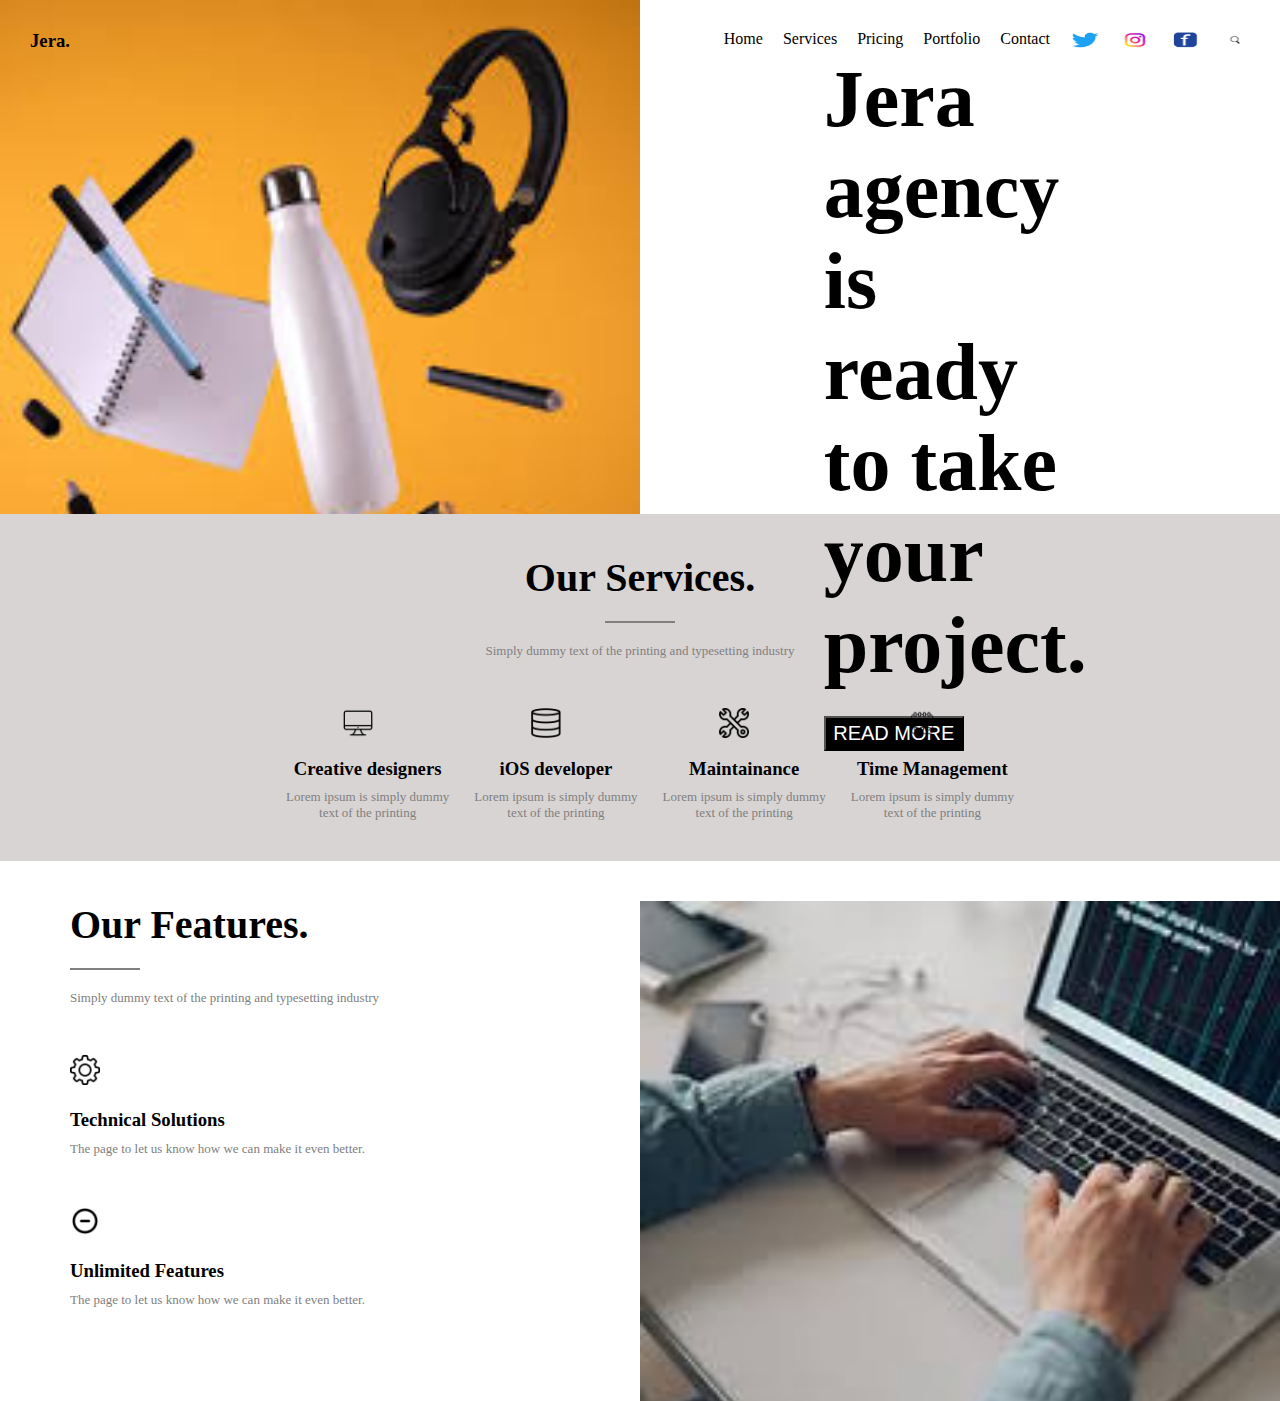
==== index.html @ 4eaf5408 "Jera project" ====
<!DOCTYPE html>
<html lang="en">

<head>
  <meta charset="UTF-8">
  <meta name="viewport" content="width=device-width, initial-scale=1.0">
  <title>Document</title>
  <link rel="stylesheet" href="style.css">
</head>

<body>
  <div class="container">
    <main class="card">
      <section class="firstsection">
        <div>
          <h3>Jera.</h3>
        </div>
        <div class="links">
          <nav>
            <a href="#">Home</a>
            <a href="#">Services</a>
            <a href="#">Pricing</a>
            <a href="#">Portfolio</a>
            <a href="#">Contact</a>
            <a href="#" target="_blank">
              <img class="icon" src="images/twitter.png" alt="Twitter Icon">
            </a>
            <a href="https://www.instagram.com/jadkhawand_/" target="_blank">
              <img class="icon" src="images/3621435.png" alt="Instagram Icon">
            </a>
            <a href="#" target="_blank">
              <img class="icon" src="images/facebook.png" alt="Facebook Icon">
            </a>
            <a href="#" target="_blank">
              <img class="icon" src="images/search.png" alt="Instagram Icon">
            </a>
          </nav>
          <div class=cardheader>
            <div class="textcard">
              <h1>Jera agency is ready to take your project.</h1>
            </div>
            <button>READ MORE</button>
          </div>
        </div>
      </section>
      <section class="secondsection">
        <div class="secondheader">
          <h1 class="text">Our Services.</h1>
          <hr>



          <div class="paragraph">
            <p>Simply dummy text of the printing and typesetting industry</p>
          </div>
        </div>
        <div class="cards">
          <div class="firstcard">
            <img class="icon1" src="images/images22222.png" alt="laptop image">

            <div class="title">
              <h3 class="cardT">Creative designers</h3>
            </div>
            <div class="paragraph">
              <p class="cardp"><span>Lorem ipsum is simply dummy </span><span>text of the printing</span></p>
            </div>
          </div>

          <div class="firstcard">
            <img class="icon1" src="images/download.png" alt="laptop image">

            <div class="title">
              <h3 class="cardT">iOS developer</h3>
            </div>
            <div class="paragraph">
              <p class="cardp"><span>Lorem ipsum is simply dummy </span><span>text of the printing</span></p>
            </div>
          </div>

          <div class="firstcard">
            <img class="icon1" src="images/maint (1).png" alt="laptop image">

            <div class="title">
              <h3 class="cardT">Maintainance</h3>
            </div>
            <div class="paragraph">
              <p class="cardp"><span>Lorem ipsum is simply dummy </span><span>text of the printing</span></p>
            </div>
          </div>

          <div class="firstcard">
            <img class="icon1" src="images/4781427.png" alt="laptop image">

            <div class="title">
              <h3 class="cardT">Time Management</h3>
            </div>
            <div class="paragraph">
              <p class="cardp"><span>Lorem ipsum is simply dummy </span><span>text of the printing</span></p>
            </div>
          </div>

        </div>




      </section>




      <section class="lastsection">
        <div class="lastcard">
          <h1 class="text">Our Features.</h1>
          <hr>
          <div class="paragraph">
            <p>Simply dummy text of the printing and typesetting industry</p>
          </div>
          <div>
            <img class="icon1" src="images/settings.png" alt="settings image">
            <h3 class="textmarg">Technical Solutions</h3>
            <div class="paragraph">
              <p>The page to let us know how we can make it even better.</p>
            </div>
            <img class="icon1" src="images/minus.png" alt="minus image">
            <h3 class="textmarg">Unlimited Features</h3>
            <div class="paragraph">
              <p>The page to let us know how we can make it even better.</p>
            </div>




          </div>
        </div>
      </section>
    </main>
  </div>
</body>

</html>
---- style.css ----
* {
  box-sizing: border-box;
  padding: 0;
  margin: 0;
}
/* @media screen and (max-width: 768px) {
  .firstsection {
    flex-direction: column;
    align-items: center;
    background-size: 100%;
  }*/

/* @media screen and (max-width: 600px) {
  .textcard {
    font-size: 20px;
    margin-left: 100px;
  } */

.firstsection {
  display: flex;
  justify-content: space-between;
  padding: 30px;
}
.firstsection {
  background-image: url(images/adv.jpeg);
  background-repeat: no-repeat;
  background-size: 50%;
}
nav {
  display: flex;
  flex-direction: row;
  gap: 20px;
}
nav a {
  text-decoration: none;
  color: black;
}
nav a:hover {
  text-decoration: underline;
}
.icon {
  height: 20px;
  width: 30px;
}
.cardheader {
  display: flex;
  justify-content: right;
  height: 430px;
  width: 250px;
  flex-direction: column;
  margin-left: 100px;
}
.textcard {
  font-size: 40px;
}
button {
  font-size: 20px;
  background-color: black;
  color: white;
  margin-left: 0px;
  margin-top: 25px;
  margin-right: 110px;
  padding: 4px;
}
.secondsection {
  background-color: rgb(216, 212, 212);
}
.text {
  margin-top: 40px;
  font-size: 40px;
}

.secondheader {
  display: flex;
  align-items: center;
  justify-content: center;
  flex-direction: column;
}
hr {
  border: 1px solid grey;
  width: 70px;
  margin: 20px 0px;
}
.paragraph {
  display: flex;
  color: grey;
  font-size: 13px;
  margin-bottom: 40px;
}

.icon1 {
  height: 30px;
  width: 30px;
  display: inline;
  margin-top: 9px;
}
.firstcard {
  display: flex;
  align-items: center;
  justify-content: center;
  flex-direction: column;
}
.title {
  display: block;
  margin-top: 20px;
  margin-left: 5px;
  text-align: center;
}
span {
  display: block;
  text-align: center;
}
.cardp {
  margin-top: 9px;
  margin-left: 20px;
}
.cardT {
  padding-left: 15px;
}
.cards {
  display: flex;
  justify-content: center;
  gap: 5px;
}
.icon2 {
  height: 50px;
  width: 50px;
  display: inline;
  background-color: grey;
  margin-top: 9px;
}

.lastcard {
  width: 350px;
  height: 500px;
  margin-left: 70px;
}
.textmarg {
  margin-top: 20px;
  margin-bottom: 10px;
}
.lastsection {
  background-image: url(images/laptop.jpeg);
  background-repeat: no-repeat;
  background-size: 50%;
  background-position-x: right;
}
/* .container {
  display: block;
  width: 1080px;
  margin: 0 auto;
} */
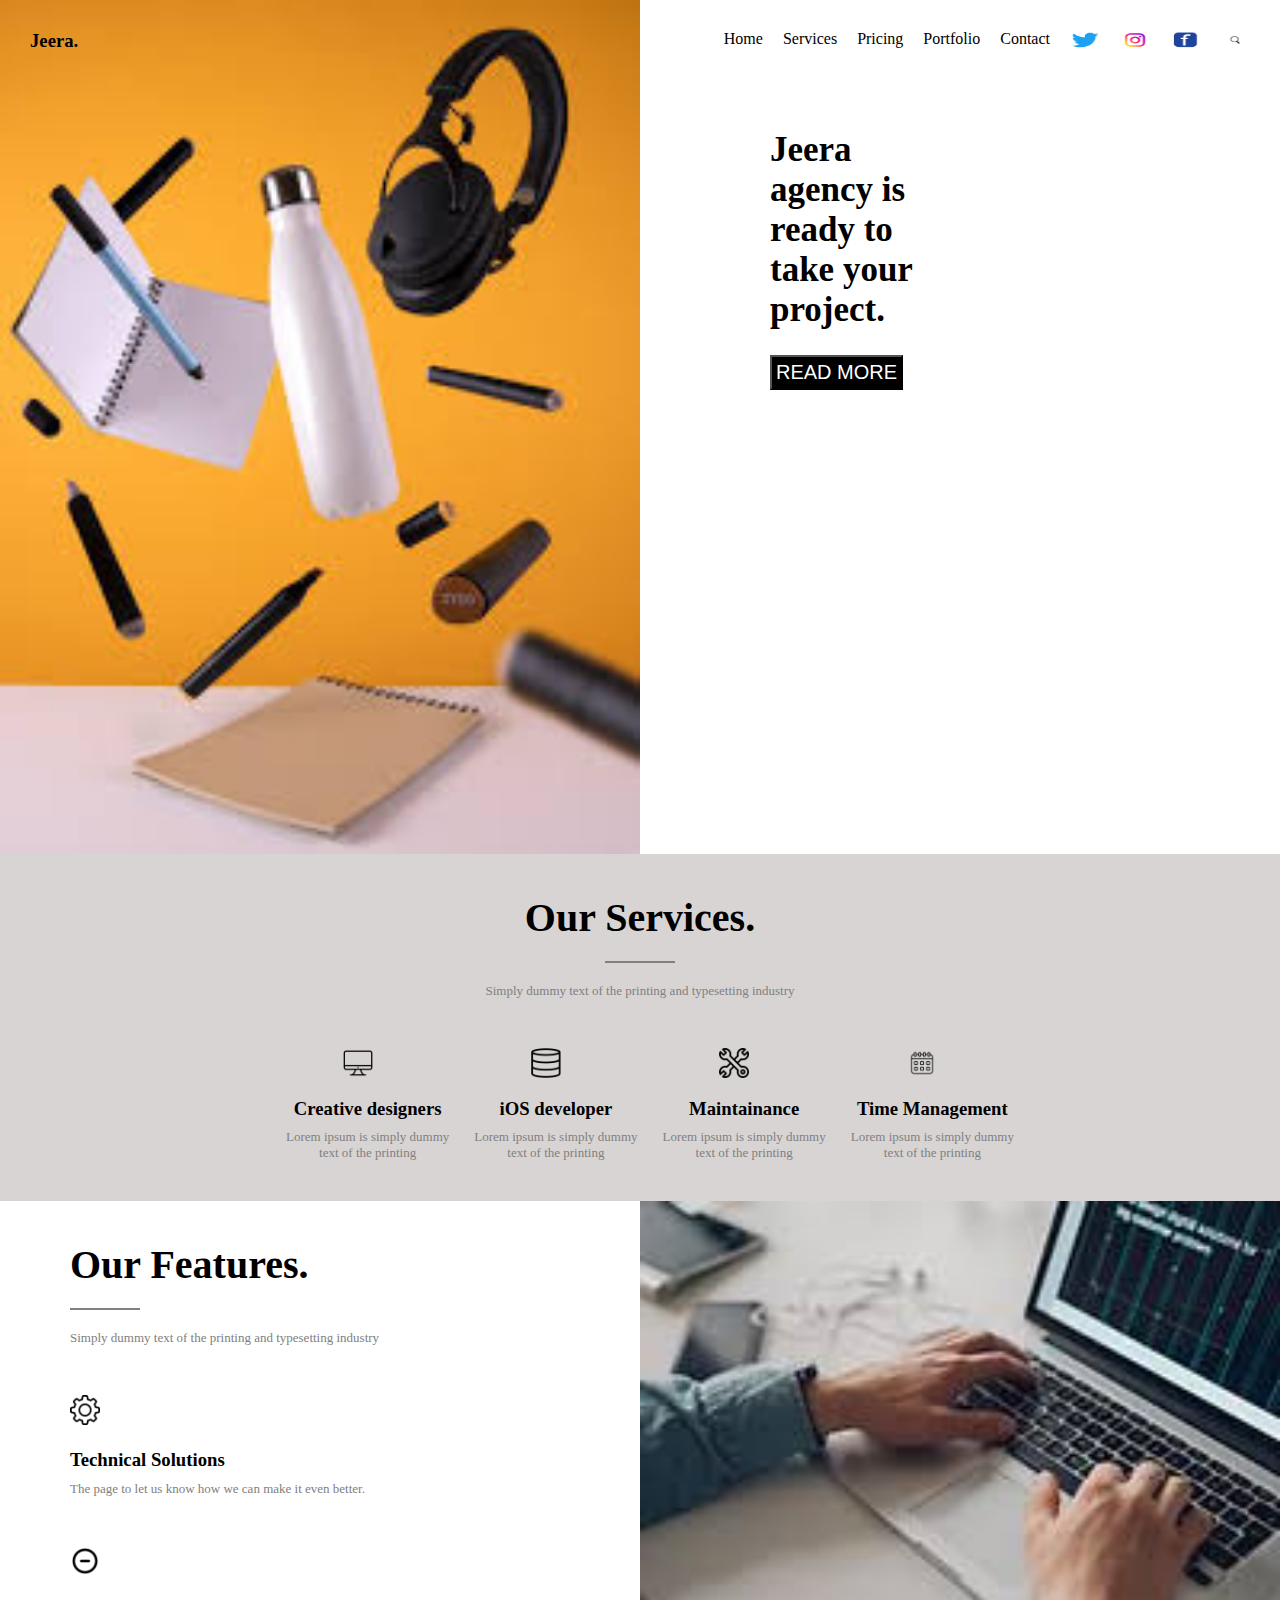
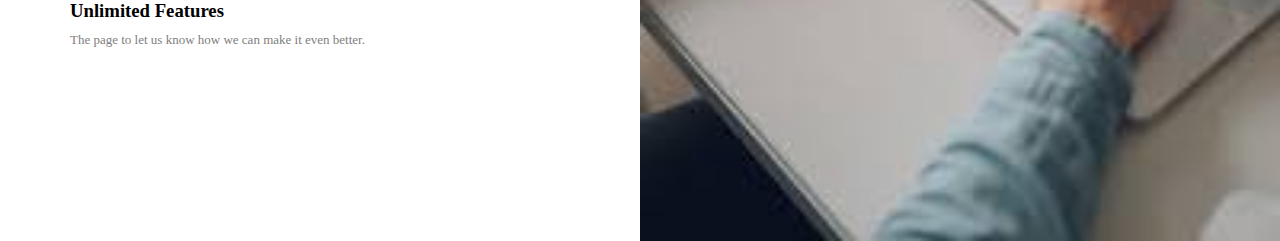
==== commit 54289714: "responsive Jera website" ====
--- a/index.html
+++ b/index.html
@@ -4,16 +4,18 @@
 <head>
   <meta charset="UTF-8">
   <meta name="viewport" content="width=device-width, initial-scale=1.0">
-  <title>Document</title>
+  <title>Jeera</title>
   <link rel="stylesheet" href="style.css">
 </head>
+
 
 <body>
   <div class="container">
     <main class="card">
-      <section class="firstsection">
-        <div>
-          <h3>Jera.</h3>
+
+      <header>
+        <div class="jeera">
+          <h3>Jeera.</h3>
         </div>
         <div class="links">
           <nav>
@@ -35,106 +37,119 @@
               <img class="icon" src="images/search.png" alt="Instagram Icon">
             </a>
           </nav>
-          <div class=cardheader>
-            <div class="textcard">
-              <h1>Jera agency is ready to take your project.</h1>
-            </div>
+      </header>
+      <div class="firstsection">
+        <div class="adv">
+          <img class="image" src="images/adv.jpeg" alt="">
+        </div>
+        <div class=cardheader>
+
+          <div class="textcard">
+            <h1>Jeera <br> agency is <br> ready to <br> take your <br> project.</h1>
             <button>READ MORE</button>
           </div>
+
         </div>
-      </section>
-      <section class="secondsection">
-        <div class="secondheader">
-          <h1 class="text">Our Services.</h1>
-          <hr>
+      </div>
+  </div>
+  </section>
+  <section class="secondsection">
+    <div class="secondheader">
+      <h1 class="text">Our Services.</h1>
+      <hr>
 
 
 
-          <div class="paragraph">
-            <p>Simply dummy text of the printing and typesetting industry</p>
-          </div>
+      <div class="paragraph">
+        <p>Simply dummy text of the printing and typesetting industry</p>
+      </div>
+    </div>
+    <div class="cards">
+      <div class="firstcard">
+        <img class="icon1" src="images/images22222.png" alt="laptop image">
+
+        <div class="title">
+          <h3 class="cardT">Creative designers</h3>
         </div>
-        <div class="cards">
-          <div class="firstcard">
-            <img class="icon1" src="images/images22222.png" alt="laptop image">
+        <div class="paragraph">
+          <p class="cardp"><span>Lorem ipsum is simply dummy </span><span>text of the printing</span></p>
+        </div>
+      </div>
 
-            <div class="title">
-              <h3 class="cardT">Creative designers</h3>
-            </div>
-            <div class="paragraph">
-              <p class="cardp"><span>Lorem ipsum is simply dummy </span><span>text of the printing</span></p>
-            </div>
-          </div>
+      <div class="firstcard">
+        <img class="icon1" src="images/download.png" alt="laptop image">
 
-          <div class="firstcard">
-            <img class="icon1" src="images/download.png" alt="laptop image">
+        <div class="title">
+          <h3 class="cardT">iOS developer</h3>
+        </div>
+        <div class="paragraph">
+          <p class="cardp"><span>Lorem ipsum is simply dummy </span><span>text of the printing</span></p>
+        </div>
+      </div>
 
-            <div class="title">
-              <h3 class="cardT">iOS developer</h3>
-            </div>
-            <div class="paragraph">
-              <p class="cardp"><span>Lorem ipsum is simply dummy </span><span>text of the printing</span></p>
-            </div>
-          </div>
+      <div class="firstcard">
+        <img class="icon1" src="images/maint (1).png" alt="laptop image">
 
-          <div class="firstcard">
-            <img class="icon1" src="images/maint (1).png" alt="laptop image">
+        <div class="title">
+          <h3 class="cardT">Maintainance</h3>
+        </div>
+        <div class="paragraph">
+          <p class="cardp"><span>Lorem ipsum is simply dummy </span><span>text of the printing</span></p>
+        </div>
+      </div>
 
-            <div class="title">
-              <h3 class="cardT">Maintainance</h3>
-            </div>
-            <div class="paragraph">
-              <p class="cardp"><span>Lorem ipsum is simply dummy </span><span>text of the printing</span></p>
-            </div>
-          </div>
+      <div class="firstcard">
+        <img class="icon1" src="images/4781427.png" alt="laptop image">
 
-          <div class="firstcard">
-            <img class="icon1" src="images/4781427.png" alt="laptop image">
+        <div class="title">
+          <h3 class="cardT">Time Management</h3>
+        </div>
+        <div class="paragraph">
+          <p class="cardp"><span>Lorem ipsum is simply dummy </span><span>text of the printing</span></p>
+        </div>
+      </div>
 
-            <div class="title">
-              <h3 class="cardT">Time Management</h3>
-            </div>
-            <div class="paragraph">
-              <p class="cardp"><span>Lorem ipsum is simply dummy </span><span>text of the printing</span></p>
-            </div>
-          </div>
-
-        </div>
+    </div>
 
 
 
 
-      </section>
+  </section>
 
 
 
 
-      <section class="lastsection">
-        <div class="lastcard">
-          <h1 class="text">Our Features.</h1>
-          <hr>
-          <div class="paragraph">
-            <p>Simply dummy text of the printing and typesetting industry</p>
-          </div>
-          <div>
-            <img class="icon1" src="images/settings.png" alt="settings image">
-            <h3 class="textmarg">Technical Solutions</h3>
-            <div class="paragraph">
-              <p>The page to let us know how we can make it even better.</p>
-            </div>
-            <img class="icon1" src="images/minus.png" alt="minus image">
-            <h3 class="textmarg">Unlimited Features</h3>
-            <div class="paragraph">
-              <p>The page to let us know how we can make it even better.</p>
-            </div>
+  <section class="lastsection">
+    <div class="lastcard">
+      <h1 class="text">Our Features.</h1>
+      <hr>
+      <div class="paragraph">
+        <p>Simply dummy text of the printing and typesetting industry</p>
+      </div>
+
+      <img class="icon1" src="images/settings.png" alt="settings image">
+      <h3 class="textmarg">Technical Solutions</h3>
+      <div class="paragraph">
+        <p>The page to let us know how we can make it even better.</p>
+      </div>
+      <img class="icon1" src="images/minus.png" alt="minus image">
+      <h3 class="textmarg">Unlimited Features</h3>
+      <div class="paragraph">
+        <p>The page to let us know how we can make it even better.</p>
+      </div>
+    </div>
+    <div class="laptop">
+      <img src="images/laptop.jpeg" alt="laptop image">
+
+    </div>
 
 
 
 
-          </div>
-        </div>
-      </section>
-    </main>
+
+
+  </section>
+  </main>
   </div>
 </body>
 
--- a/style.css
+++ b/style.css
@@ -2,6 +2,9 @@
   box-sizing: border-box;
   padding: 0;
   margin: 0;
+}
+.jeera {
+  margin-right: 10px;
 }
 /* @media screen and (max-width: 768px) {
   .firstsection {
@@ -15,16 +18,21 @@
     font-size: 20px;
     margin-left: 100px;
   } */
-
+h1 {
+  font-size: 35px;
+}
+
+header {
+  display: flex;
+  justify-content: space-between;
+  padding: 30px;
+  position: absolute;
+  width: 100%;
+}
 .firstsection {
   display: flex;
-  justify-content: space-between;
-  padding: 30px;
-}
-.firstsection {
-  background-image: url(images/adv.jpeg);
-  background-repeat: no-repeat;
-  background-size: 50%;
+  flex-direction: row;
+  justify-content: space-between;
 }
 nav {
   display: flex;
@@ -44,8 +52,9 @@
 }
 .cardheader {
   display: flex;
+  justify-content: space-between;
   justify-content: right;
-  height: 430px;
+  margin: 130px 260px;
   width: 250px;
   flex-direction: column;
   margin-left: 100px;
@@ -62,6 +71,7 @@
   margin-right: 110px;
   padding: 4px;
 }
+
 .secondsection {
   background-color: rgb(216, 212, 212);
 }
@@ -139,14 +149,119 @@
   margin-top: 20px;
   margin-bottom: 10px;
 }
-.lastsection {
-  background-image: url(images/laptop.jpeg);
-  background-repeat: no-repeat;
-  background-size: 50%;
-  background-position-x: right;
-}
+
 /* .container {
   display: block;
   width: 1080px;
   margin: 0 auto;
 } */
+.firstsection .adv {
+  width: 50%;
+}
+main {
+  position: relative;
+}
+@media only screen and (max-width: 940px) {
+  nav {
+    display: flex;
+    flex-direction: column;
+  }
+  header {
+    display: flex;
+    flex-direction: column;
+    align-items: center;
+    border: 1px solid red;
+    position: unset;
+  }
+  .firstsection .adv {
+    width: unset;
+  }
+  .firstsection {
+    flex-direction: column;
+  }
+  .textcard {
+    align-self: center;
+    padding-left: 250px;
+  }
+}
+.image {
+  width: 100%;
+  height: auto;
+  display: block;
+}
+@media only screen and (max-width: 500px) {
+  .cards {
+    flex-direction: column;
+  }
+  .lastcard {
+    width: unset;
+    margin-right: 150px;
+  }
+}
+.laptop img {
+  width: unset;
+  height: auto;
+  display: block;
+}
+.lastsection {
+  display: flex;
+  justify-content: center;
+  align-content: space-between;
+  flex-wrap: wrap;
+  flex-direction: row;
+}
+@media only screen and (max-width: 350px) {
+  .textcard h1 {
+    font-size: 30px;
+  }
+  .cardheader {
+    width: unset;
+  }
+  .laptop img {
+    width: unset;
+  }
+  .lastcard {
+    margin: auto;
+    padding: 10px;
+  }
+}
+.lastsection {
+  display: flex;
+  justify-content: space-between;
+}
+.laptop {
+  width: 50%;
+  height: auto;
+}
+.laptop img {
+  width: 100%;
+  height: auto;
+  display: block;
+}
+@media only screen and (max-width: 830px) {
+  .lastcard {
+    display: flex;
+    flex-direction: column;
+    justify-content: center;
+    margin-left: 250px;
+  }
+  .laptop {
+    width: 100%;
+  }
+
+  .textcard {
+    align-self: center;
+    padding-left: 150px;
+  }
+}
+@media only screen and (max-width: 720px) {
+  .lastcard {
+    margin-left: 150px;
+  }
+}
+@media only screen and (max-width: 430px) {
+  .lastcard {
+    display: block;
+    margin: auto;
+  }
+}
